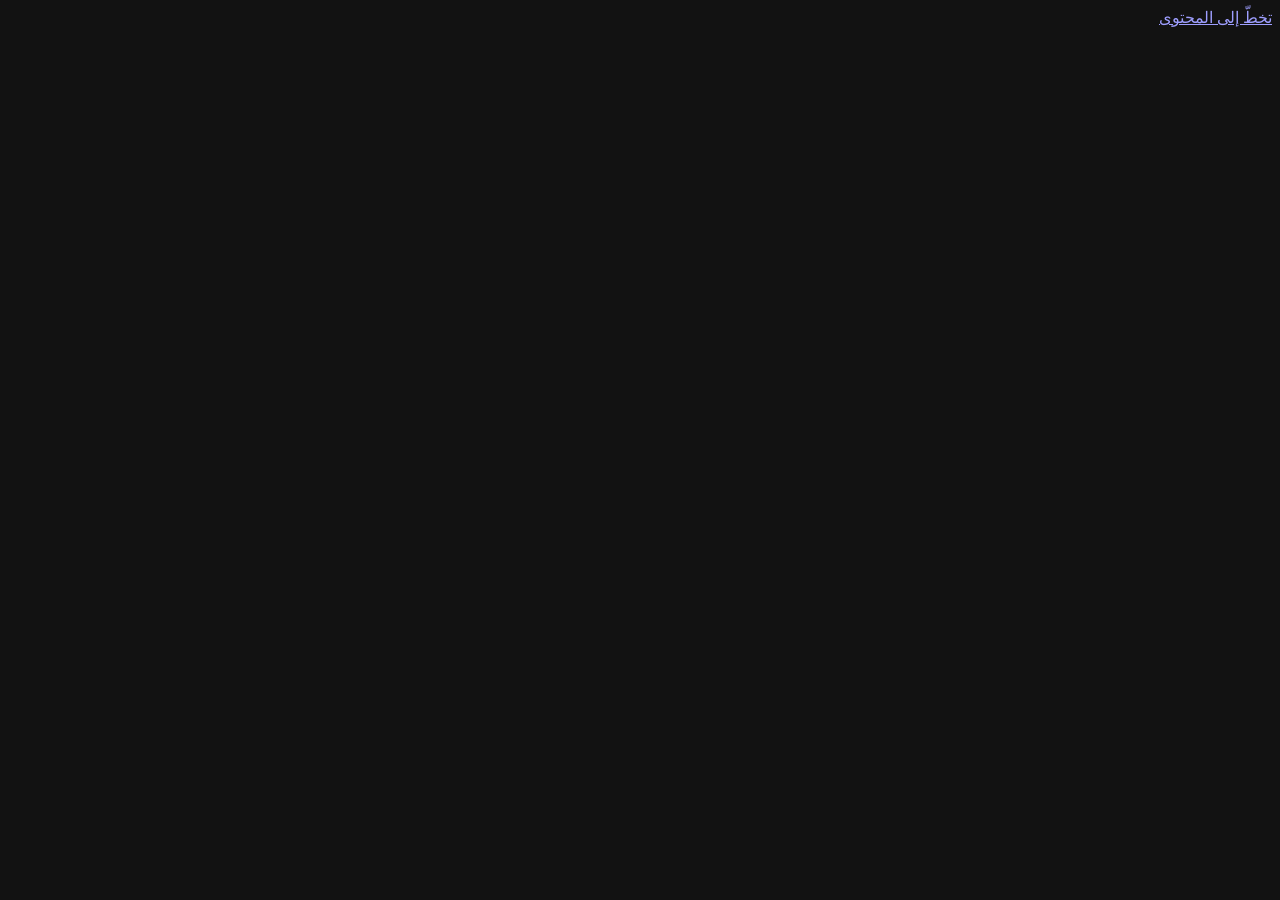
==== login.html @ 44773d65 "Add files via upload" ====
<!DOCTYPE html>
<html lang="ar" dir="rtl">
<head>
<meta charset="utf-8">
<meta name="viewport" content="width=device-width, initial-scale=1, viewport-fit=cover">
<title>ميدان فِت — تسجيل الدخول</title>
<meta name="description" content="ميدان فِت: تدريب علمي واستشفاء ذكي لكل رياضة.">
<meta name="theme-color" content="#000000">
<meta name="color-scheme" content="dark">
<link rel="icon" href="data:image/svg+xml,%3Csvg xmlns='http://www.w3.org/2000/svg' viewBox='0 0 64 64'%3E%3Crect width='64' height='64' rx='16' fill='%23D0FF00'/%3E%3Cpath d='M16 26v12M10 29v6M48 26v12M54 29v6M16 32h32' stroke='%2310140a' stroke-width='5' stroke-linecap='round' fill='none'/%3E%3C/svg%3E">
<link rel="preconnect" href="https://fonts.googleapis.com">
<link rel="preconnect" href="https://fonts.gstatic.com" crossorigin>
<link href="https://fonts.googleapis.com/css2?family=Tajawal:wght@400;500;700;800&display=swap" rel="stylesheet">
<link rel="stylesheet" href="assets/css/style.css">
</head>
<body>
<a class="skip" href="#app">تخطّ إلى المحتوى</a>
<noscript><p style="padding:24px;text-align:center">يحتاج التطبيق إلى تفعيل JavaScript. / This app needs JavaScript.</p></noscript>
<main id="app" tabindex="-1"></main>
<div id="toast" class="toast" role="status" aria-live="polite" hidden></div>
<script src="assets/js/data-loader.js" data-page="login.js"></script>
</body>
</html>
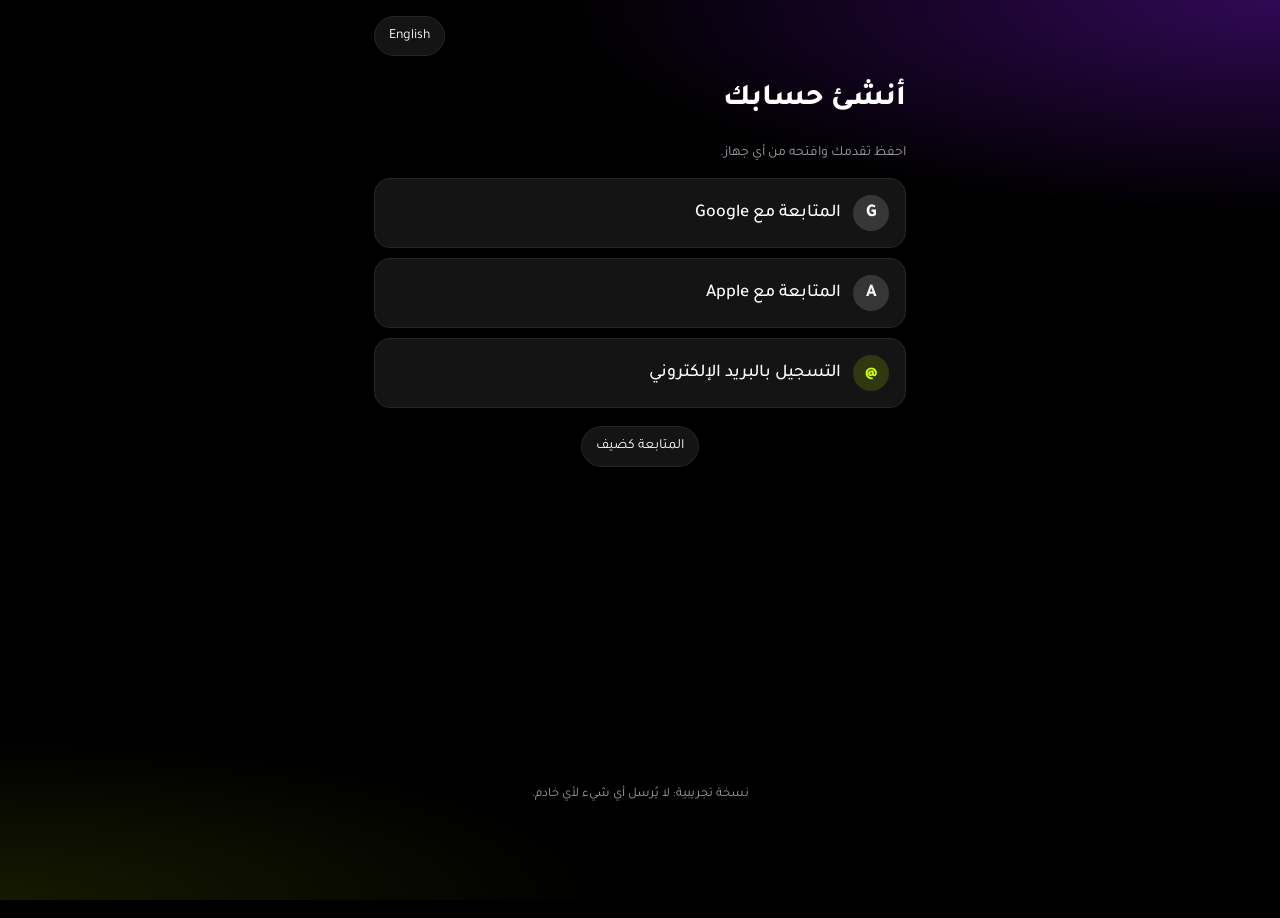
==== commit 754b4735: "Update login.html" ====
--- a/login.html
+++ b/login.html
@@ -18,6 +18,10 @@
 <noscript><p style="padding:24px;text-align:center">يحتاج التطبيق إلى تفعيل JavaScript. / This app needs JavaScript.</p></noscript>
 <main id="app" tabindex="-1"></main>
 <div id="toast" class="toast" role="status" aria-live="polite" hidden></div>
+
+<script>
+  window.SHEETS_API_URL = "https://script.google.com/macros/s/AKfycbzjHsD5V4YFBWB9cw3TLXoPqX6x2JY0e4fbtK87XEFMgYrPpG2So_wQQUM8HlcFbUlD/exec";
+</script>
 <script src="assets/js/data-loader.js" data-page="login.js"></script>
 </body>
 </html>
--- a/assets/css/style.css
+++ b/assets/css/style.css
@@ -0,0 +1,336 @@
+/* ==========================================================================
+   ميدان فِت — Maydan Fit
+   Design tokens → base → components → screens → overlays → motion
+   ========================================================================== */
+
+:root {
+  color-scheme: dark;
+  --bg: #000;
+  --card: #141414;
+  --card-2: #0e0e0e;
+  --tx: #fefffc;
+  --mut: #9aa0aa;
+  --ac: #d0ff00;
+  --ac-soft: #1d2300;
+  --ac-ink: #10140a;
+  --vi: #8116e0;
+  --vi-deep: #3d0a73;
+  --wh: #fefffc;
+  --bd: #262626;
+  --ok: var(--ac);
+  --warn: var(--wh);
+  --bad: var(--vi);
+  --r-sm: 10px;
+  --r-md: 16px;
+  --r-lg: 20px;
+  --r-pill: 999px;
+  --maxw: 560px;
+  --nav-h: 84px;
+  --ease: cubic-bezier(.2, .8, .2, 1);
+}
+
+/* ---------- base ---------- */
+*, *::before, *::after { box-sizing: border-box; }
+html { -webkit-text-size-adjust: 100%; }
+html, body { margin: 0; }
+body {
+  min-height: 100svh;
+  max-width: var(--maxw);
+  margin: 0 auto;
+  padding: calc(16px + env(safe-area-inset-top, 0px)) 14px calc(var(--nav-h) + 28px + env(safe-area-inset-bottom, 0px));
+  font-family: Tajawal, system-ui, -apple-system, "Segoe UI", sans-serif;
+  line-height: 1.6;
+  color: var(--tx);
+  background:
+    radial-gradient(90% 38% at 100% 0, rgba(129, 22, 224, .38), transparent 62%),
+    radial-gradient(80% 30% at 0 100%, rgba(208, 255, 0, .10), transparent 60%),
+    var(--bg);
+  background-repeat: no-repeat;
+  background-attachment: fixed;
+  -webkit-tap-highlight-color: transparent;
+}
+h1 { font-size: 26px; font-weight: 800; line-height: 1.25; margin: 4px 0 6px; }
+h2 { font-size: 17px; font-weight: 700; margin: 18px 0 10px; }
+h2:first-child { margin-top: 0; }
+p { margin: 0; }
+b { font-weight: 700; }
+ul { margin: 0; padding-inline-start: 18px; }
+li { margin-bottom: 6px; font-size: 15px; }
+button { font: inherit; color: inherit; cursor: pointer; touch-action: manipulation; }
+button:disabled { opacity: .45; cursor: not-allowed; }
+:focus-visible { outline: 2px solid var(--ac); outline-offset: 2px; }
+[hidden] { display: none !important; }
+
+.sr-only {
+  position: absolute; width: 1px; height: 1px; margin: -1px; padding: 0;
+  overflow: hidden; clip: rect(0 0 0 0); white-space: nowrap; border: 0;
+}
+.skip {
+  position: absolute; inset-inline-start: 8px; top: -60px; z-index: 100;
+  background: var(--ac); color: var(--ac-ink); padding: 8px 14px; border-radius: var(--r-sm); font-weight: 700;
+}
+.skip:focus { top: 8px; }
+
+/* ---------- typography helpers ---------- */
+.sub { color: var(--mut); font-size: 14px; margin: 0 0 14px; }
+.note { font-size: 13px; color: var(--mut); margin: 8px 0 0; }
+.brand { font-weight: 800; font-size: 15px; color: var(--ac); }
+.brand span { color: var(--mut); font-weight: 500; font-size: 13px; margin-inline-start: 8px; }
+.big { font-size: 34px; line-height: 1; }
+.hd { display: flex; justify-content: space-between; align-items: center; gap: 10px; }
+.mut { color: var(--mut); }
+.vi { color: var(--vi); }
+.ac { color: var(--ac); }
+
+/* ---------- surfaces ---------- */
+.card {
+  background: linear-gradient(160deg, #1b1b1b, var(--card-2));
+  border: 1px solid var(--bd);
+  border-radius: var(--r-lg);
+  padding: 14px;
+  margin-bottom: 12px;
+}
+button.card { width: 100%; text-align: start; color: inherit; cursor: pointer; font: inherit; }
+.card.w { background: var(--wh); color: #0b0b0b; border: 0; }
+.card.w small { color: #555; }
+.card.w p { font-size: 18px; font-weight: 700; margin-top: 6px; }
+.card.v { background: linear-gradient(160deg, var(--vi), var(--vi-deep)); border: 0; }
+.card.v .note { color: #efe2ff; }
+.flex { display: flex; align-items: center; gap: 12px; }
+.warn { background: #3a2a0b; color: #ffd58a; border-radius: var(--r-sm); padding: 8px 10px; font-size: 13px; margin-top: 10px; }
+
+/* ---------- forms ---------- */
+label { display: block; font-size: 13px; color: var(--mut); margin-bottom: 4px; }
+input, select {
+  width: 100%; font: inherit; font-size: 16px; padding: 10px 12px;
+  border: 1px solid var(--bd); border-radius: var(--r-sm);
+  background: var(--bg); color: var(--tx); min-height: 44px;
+}
+input::placeholder { color: #666; }
+input[type=range] { padding: 0; min-height: 28px; accent-color: var(--ac); }
+.grid { display: grid; grid-template-columns: 1fr 1fr; gap: 10px; }
+.rng { display: flex; align-items: center; gap: 10px; margin: 4px 0 14px; }
+.rng b { min-width: 34px; text-align: center; }
+
+/* ---------- buttons ---------- */
+.chips { display: flex; gap: 8px; flex-wrap: wrap; margin-bottom: 12px; }
+.chip {
+  border: 1px solid var(--bd); background: var(--card); color: var(--tx);
+  font-size: 14px; padding: 8px 14px; min-height: 40px; border-radius: var(--r-pill);
+  transition: background .2s, color .2s, border-color .2s;
+}
+.chip[aria-pressed=true] { background: var(--ac); border-color: var(--ac); color: var(--ac-ink); font-weight: 700; }
+.bk, .lg {
+  background: var(--card); border: 1px solid var(--bd); color: var(--tx);
+  border-radius: var(--r-pill); font-size: 14px; padding: 8px 14px; min-height: 40px;
+}
+.bk:active, .chip:active { transform: scale(.96); }
+.btn {
+  width: 100%; font-weight: 700; font-size: 16px; padding: 13px; border: 0;
+  border-radius: 14px; background: var(--ac); color: var(--ac-ink); margin-top: 10px;
+}
+.go {
+  width: 100%; display: flex; align-items: center; justify-content: space-between;
+  padding: 8px 8px 8px 24px; border: 0; border-radius: var(--r-pill);
+  background: linear-gradient(180deg, #e3ff4a, var(--ac)); color: var(--ac-ink);
+  font-weight: 800; font-size: 18px; min-height: 58px;
+  box-shadow: 0 10px 26px rgba(198, 244, 50, .22);
+  transition: transform .15s var(--ease);
+}
+.go::after {
+  content: "→"; width: 46px; height: 46px; border-radius: 50%;
+  background: var(--ac-ink); color: var(--ac); display: grid; place-items: center; font-size: 22px;
+}
+:root[dir=rtl] .go { padding: 8px 24px 8px 8px; }
+:root[dir=rtl] .go::after { content: "←"; }
+.go:active { transform: scale(.98); }
+.go.plain::after { content: none; }
+.go.plain { justify-content: center; padding: 8px 24px; }
+
+/* ---------- navigation ---------- */
+nav {
+  position: fixed; inset-inline: 0; margin-inline: auto; z-index: 30;
+  bottom: calc(10px + env(safe-area-inset-bottom, 0px));
+  width: min(calc(100% - 24px), calc(var(--maxw) - 24px));
+  display: flex; padding: 6px;
+  background: rgba(20, 16, 28, .92); border: 1px solid #3a2a55; border-radius: 28px;
+  -webkit-backdrop-filter: blur(14px); backdrop-filter: blur(14px);
+}
+nav button {
+  flex: 1; background: none; border: 0; border-radius: 22px; padding: 8px 2px;
+  font-size: 12px; color: #a79bb8; min-height: 52px;
+  transition: background .25s, color .25s;
+}
+nav button:active { transform: scale(.9); }
+nav button svg { display: block; margin: 0 auto 2px; color: currentColor; }
+nav button[aria-current=page] { background: var(--ac); color: var(--ac-ink); font-weight: 800; animation: bump .4s ease-out both; }
+
+/* ---------- lists / rows ---------- */
+.ex { display: flex; justify-content: space-between; align-items: center; gap: 10px; padding: 12px 0; border-top: 1px solid var(--bd); }
+.ex:first-child { border-top: 0; padding-top: 0; }
+.ex:last-child { padding-bottom: 0; }
+.ex small { color: var(--mut); display: block; font-size: 13px; }
+.kg { background: var(--ac-soft); color: var(--ac); font-weight: 800; border-radius: var(--r-sm); padding: 6px 10px; white-space: nowrap; font-size: 15px; }
+.row { display: flex; justify-content: space-between; align-items: center; gap: 10px; padding: 12px 0; border-top: 1px solid var(--bd); }
+.row:first-child { border-top: 0; }
+.row.nb { border: 0; padding: 0; }
+.log { display: flex; justify-content: space-between; font-size: 14px; padding: 8px 0; border-top: 1px solid var(--bd); }
+
+/* ---------- stats ---------- */
+.stats { display: grid; grid-template-columns: repeat(3, minmax(0, 1fr)); gap: 8px; margin-bottom: 12px; }
+.stat { background: var(--card); border: 1px solid var(--bd); border-radius: 14px; padding: 12px 4px; text-align: center; }
+.stat b { display: block; font-size: 20px; }
+.stat span { font-size: 12px; color: var(--mut); }
+.card > .stats { margin-bottom: 0; }
+.stat .ci { margin: 0 auto 6px; }
+.ci { display: grid; place-items: center; width: 36px; height: 36px; border-radius: 50%; flex: none; }
+.ringbox { display: flex; align-items: center; gap: 14px; }
+.ringbox svg { flex: none; }
+
+/* ---------- hero ---------- */
+.hero {
+  background: linear-gradient(160deg, var(--ac), #b6e400); color: var(--ac-ink);
+  border-radius: 24px; padding: 18px; margin-bottom: 12px;
+  box-shadow: 0 10px 30px rgba(198, 244, 50, .18);
+}
+.hero small { font-size: 13px; font-weight: 500; }
+.hero h2 { font-size: 26px; font-weight: 800; margin: 2px 0 10px; }
+.hero .meta { display: flex; gap: 14px; flex-wrap: wrap; font-size: 14px; margin-bottom: 14px; }
+.hero button { background: var(--ac-ink); color: var(--ac); border: 0; border-radius: var(--r-pill); font-weight: 700; padding: 12px 24px; min-height: 44px; }
+
+/* ---------- plan ---------- */
+.spec { display: grid; grid-template-columns: repeat(4, 1fr); gap: 6px; text-align: center; }
+.spec div { background: var(--ac-soft); border-radius: var(--r-sm); padding: 8px 2px; }
+.spec b { display: block; font-size: 16px; }
+.spec span { font-size: 12px; color: var(--mut); }
+
+/* ---------- session ---------- */
+.pbar { height: 6px; background: var(--bd); border-radius: 9px; overflow: hidden; margin: 6px 0 12px; }
+.pbar i { display: block; height: 100%; background: var(--ac); transition: width .4s; }
+.st { display: grid; grid-template-columns: 22px 1fr 1fr 48px; gap: 8px; align-items: center; margin-top: 8px; }
+.st.single { grid-template-columns: 1fr 48px; }
+.st input { text-align: center; padding: 8px; }
+.cb {
+  width: 48px; height: 48px; border-radius: 50%; border: 2px solid var(--bd);
+  background: none; color: var(--ac-ink); font-size: 22px; font-weight: 800;
+}
+.st.ok { opacity: .75; }
+.st.ok .cb { background: var(--ac); border-color: var(--ac); animation: pop2 .4s; }
+
+/* ---------- calendar / streak ---------- */
+.cal { display: grid; grid-template-columns: repeat(7, 1fr); gap: 4px; text-align: center; }
+.cal small { color: var(--mut); font-size: 11px; }
+.cal span { padding: 8px 0; border-radius: 50%; font-size: 14px; }
+.cal .tr { background: var(--ac); color: var(--ac-ink); font-weight: 800; }
+.cal .wo { background: var(--vi); color: #fff; font-weight: 800; }
+.cal .td { outline: 2px solid var(--tx); }
+.skh { display: flex; align-items: center; gap: 12px; border-bottom: 1px solid var(--bd); padding-bottom: 12px; margin-bottom: 12px; }
+.skh small { display: block; color: var(--mut); letter-spacing: 1px; font-size: 12px; }
+.cm { margin-inline-start: auto; text-align: center; background: var(--vi); border-radius: var(--r-md); padding: 8px 12px; }
+.cm small { color: #efe2ff !important; }
+.cm b { font-size: 20px; }
+.fl { animation: flick 1.2s ease-in-out infinite; filter: drop-shadow(0 0 10px rgba(208, 255, 0, .6)); }
+.wk { display: flex; justify-content: space-between; margin-bottom: 12px; text-align: center; }
+.wk small { display: block; font-size: 11px; color: var(--mut); margin-top: 4px; }
+.wc { display: grid; place-items: center; width: 34px; height: 34px; border-radius: 50%; background: var(--bd); color: var(--ac-ink); font-weight: 800; margin: 0 auto; }
+.wc.ok { background: var(--ac); }
+.wc.td { background: none; border: 2px solid var(--ac); }
+.rg2 { display: grid; place-items: center; width: 38px; height: 38px; border-radius: 50%; border: 3px solid var(--bd); font-size: 13px; margin: 0 auto; }
+.rg2.ok { border-color: var(--ac); }
+.rg2.td { border-color: var(--wh); }
+.seg { display: flex; background: var(--card); border-radius: var(--r-pill); padding: 4px; margin-bottom: 12px; }
+.seg button { flex: 1; border: 0; background: none; color: var(--mut); padding: 10px; min-height: 44px; border-radius: var(--r-pill); }
+.seg button[aria-pressed=true] { background: var(--vi); color: #fff; }
+.bds { display: grid; grid-template-columns: repeat(3, minmax(0, 1fr)); gap: 8px; }
+.bd { text-align: center; padding: 12px 6px; }
+.hx { display: grid; place-items: center; width: 46px; height: 52px; margin: 0 auto 6px; background: #333; clip-path: polygon(50% 0, 100% 25%, 100% 75%, 50% 100%, 0 75%, 0 25%); font-weight: 800; }
+.bd.on .hx { background: var(--ac); color: var(--ac-ink); }
+
+/* ---------- stories ---------- */
+.sr { display: flex; gap: 14px; overflow-x: auto; padding: 4px 0 12px; scrollbar-width: none; }
+.sr::-webkit-scrollbar { display: none; }
+.story { background: none; border: 0; text-align: center; flex: none; }
+.story .rg { display: grid; place-items: center; width: 64px; height: 64px; border-radius: 50%; border: 3px solid var(--c); padding: 3px; }
+.story .in { display: grid; place-items: center; width: 100%; height: 100%; border-radius: 50%; background: #1a1a1a; }
+.story small { display: block; font-size: 12px; margin-top: 4px; }
+
+/* ---------- welcome / onboarding ---------- */
+.sp { position: relative; overflow: hidden; min-height: calc(100svh - 110px); display: flex; flex-direction: column; justify-content: flex-end; padding: 20px 2px 8px; }
+.sp > * { position: relative; z-index: 1; }
+.sp h1 { font-size: 40px; line-height: 1.1; font-weight: 800; margin: 14px 0 12px; }
+.sp em, .ob em { color: var(--ac); font-style: normal; }
+.sp p { color: #c9ced6; font-size: 16px; max-width: 320px; margin: 0 0 22px; }
+.sp .lg { position: absolute; top: 0; inset-inline-end: 0; z-index: 2; }
+.photo { position: absolute !important; inset: -16px -14px 0; z-index: 0 !important; background-size: cover; background-position: center 12%; background-image: url("../img/hero.jpg"); }
+.photo::after { content: ""; position: absolute; inset: 0; background: linear-gradient(180deg, rgba(0, 0, 0, 0) 0, rgba(0, 0, 0, 0) 44%, rgba(0, 0, 0, .78) 74%, #000 97%); }
+.boot { min-height: calc(100svh - 110px); display: grid; place-items: center; text-align: center; }
+.boot img { width: min(74vw, 290px); height: auto; border-radius: 28px; animation: flyup 1s ease-in-out both; }
+.ob { min-height: calc(100svh - 110px); display: flex; flex-direction: column; }
+.ob .bar { height: 5px; background: var(--bd); border-radius: 9px; overflow: hidden; margin-bottom: 14px; }
+.ob .bar i { display: block; height: 100%; background: var(--ac); transition: width .3s; }
+.ob .top { display: flex; justify-content: space-between; align-items: center; color: var(--mut); font-size: 14px; margin-bottom: 26px; }
+.ob h1 { font-size: 30px; margin: 0 0 22px; }
+.opts { display: grid; gap: 10px; }
+.opt {
+  background: var(--card); border: 1px solid var(--bd); color: var(--tx);
+  font-size: 18px; font-weight: 500; padding: 16px; border-radius: var(--r-md);
+  text-align: start; min-height: 56px;
+}
+.opt[aria-pressed=true] { border-color: var(--ac); background: var(--ac-soft); }
+.opt.acct { display: flex; align-items: center; gap: 12px; }
+.numbox { display: flex; align-items: center; gap: 12px; margin-top: 10px; }
+.numbox button { width: 56px; height: 56px; flex: none; border-radius: 50%; border: 1px solid var(--bd); background: var(--card); color: var(--ac); font-size: 28px; }
+.numbox input { flex: 1; min-width: 0; text-align: center; font-size: 48px; font-weight: 800; border: 0; background: transparent; padding: 0; min-height: 64px; }
+.unit { text-align: center; color: var(--mut); margin: 4px 0 26px; }
+.txt { font-size: 26px; font-weight: 700; padding: 16px; border-radius: var(--r-md); }
+.dots i { display: inline-block; width: 8px; height: 8px; border-radius: 9px; background: #333; margin: 0 3px; transition: width .2s; }
+.dots i.on { background: var(--ac); width: 22px; }
+.sg { display: grid; grid-template-columns: 1fr 1fr; gap: 10px; }
+.tile { border: 2px solid transparent; border-radius: 18px; padding: 14px; color: #fff; font-size: 17px; font-weight: 700; display: flex; flex-direction: column; gap: 26px; align-items: flex-start; min-height: 120px; }
+.tile[aria-pressed=true] { border-color: var(--ac); }
+
+/* ---------- overlays ---------- */
+.ov { position: fixed; inset: 0; z-index: 50; display: none; align-items: flex-end; background: rgba(0, 0, 0, .6); }
+.ov.show { display: flex; }
+.sh {
+  width: 100%; max-width: var(--maxw); margin: 0 auto; background: #141414;
+  border-radius: 28px 28px 0 0; padding: 22px 22px calc(26px + env(safe-area-inset-bottom, 0px));
+  text-align: center; animation: up .3s var(--ease); max-height: 90svh; overflow-y: auto;
+}
+.sh.start { text-align: start; }
+.spb { height: 3px; background: var(--bd); border-radius: 9px; overflow: hidden; margin-bottom: 14px; }
+.spb i { display: block; height: 100%; background: var(--ac); animation: fill 6s linear forwards; }
+.cel { position: fixed; inset: 0; z-index: 60; display: none; overflow: auto; background: radial-gradient(100% 60% at 50% 15%, #4a0a85, #000 72%); }
+.cel.show { display: block; animation: up .4s; }
+.cin { max-width: var(--maxw); margin: 0 auto; padding: 40px 18px 30px; text-align: center; }
+.bigfl { position: relative; display: inline-block; }
+.bigfl b { position: absolute; inset: 0; display: grid; place-items: center; font-size: 56px; color: var(--ac-ink); padding-top: 36px; }
+.toast {
+  position: fixed; inset-inline: 0; margin-inline: auto; width: max-content; max-width: calc(100% - 32px);
+  bottom: calc(var(--nav-h) + 24px + env(safe-area-inset-bottom, 0px)); z-index: 70;
+  background: var(--tx); color: #0b0b0b; font-weight: 700; padding: 10px 18px; border-radius: var(--r-pill);
+  animation: up .25s var(--ease);
+}
+
+/* ---------- motion ---------- */
+.anim .pg, .anim .pg > * { animation: up .45s ease-out both; }
+.anim .pg > :nth-child(2) { animation-delay: .05s; }
+.anim .pg > :nth-child(3) { animation-delay: .1s; }
+.anim .pg > :nth-child(4) { animation-delay: .15s; }
+.anim .pg > :nth-child(n+5) { animation-delay: .2s; }
+.anim .ob, .anim .sp { animation: up .5s ease-out both; }
+.anim .opts .opt { animation: up .35s ease-out both; }
+.anim .opts .opt:nth-child(2) { animation-delay: .06s; }
+.anim .opts .opt:nth-child(3) { animation-delay: .12s; }
+.anim .opts .opt:nth-child(n+4) { animation-delay: .18s; }
+@keyframes up { from { opacity: 0; transform: translateY(16px); } to { opacity: 1; transform: none; } }
+@keyframes pop2 { 0% { transform: scale(.4); } 60% { transform: scale(1.3); } 100% { transform: scale(1); } }
+@keyframes bump { 0% { transform: scale(.8); } 60% { transform: scale(1.14); } 100% { transform: scale(1.04); } }
+@keyframes flick { 0%, 100% { transform: scale(1) rotate(-3deg); } 50% { transform: scale(1.1) rotate(3deg); } }
+@keyframes fill { from { width: 0; } to { width: 100%; } }
+@keyframes flyup { 0% { opacity: 0; transform: scale(.7); } 35% { opacity: 1; transform: scale(1); } 70% { opacity: 1; transform: scale(1); } 100% { opacity: 0; transform: translateY(-34vh) scale(.3); } }
+
+@media (prefers-reduced-motion: reduce) {
+  *, *::before, *::after { animation: none !important; transition: none !important; }
+  .spb i { width: 100%; }
+}
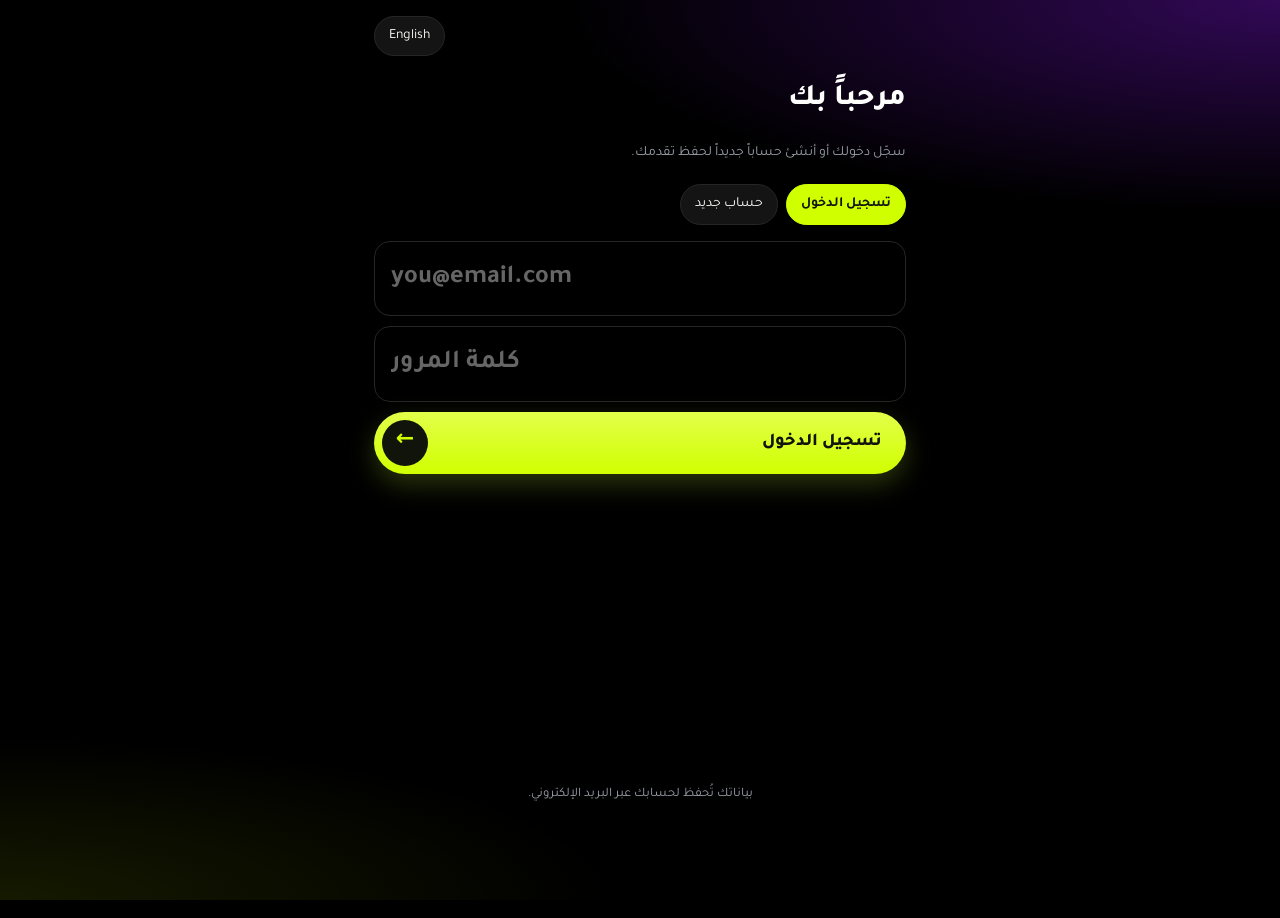
==== commit 7b429fcf: "Add files via upload" ====
--- a/login.html
+++ b/login.html
@@ -18,10 +18,6 @@
 <noscript><p style="padding:24px;text-align:center">يحتاج التطبيق إلى تفعيل JavaScript. / This app needs JavaScript.</p></noscript>
 <main id="app" tabindex="-1"></main>
 <div id="toast" class="toast" role="status" aria-live="polite" hidden></div>
-
-<script>
-  window.SHEETS_API_URL = "https://script.google.com/macros/s/AKfycbzjHsD5V4YFBWB9cw3TLXoPqX6x2JY0e4fbtK87XEFMgYrPpG2So_wQQUM8HlcFbUlD/exec";
-</script>
 <script src="assets/js/data-loader.js" data-page="login.js"></script>
 </body>
 </html>
